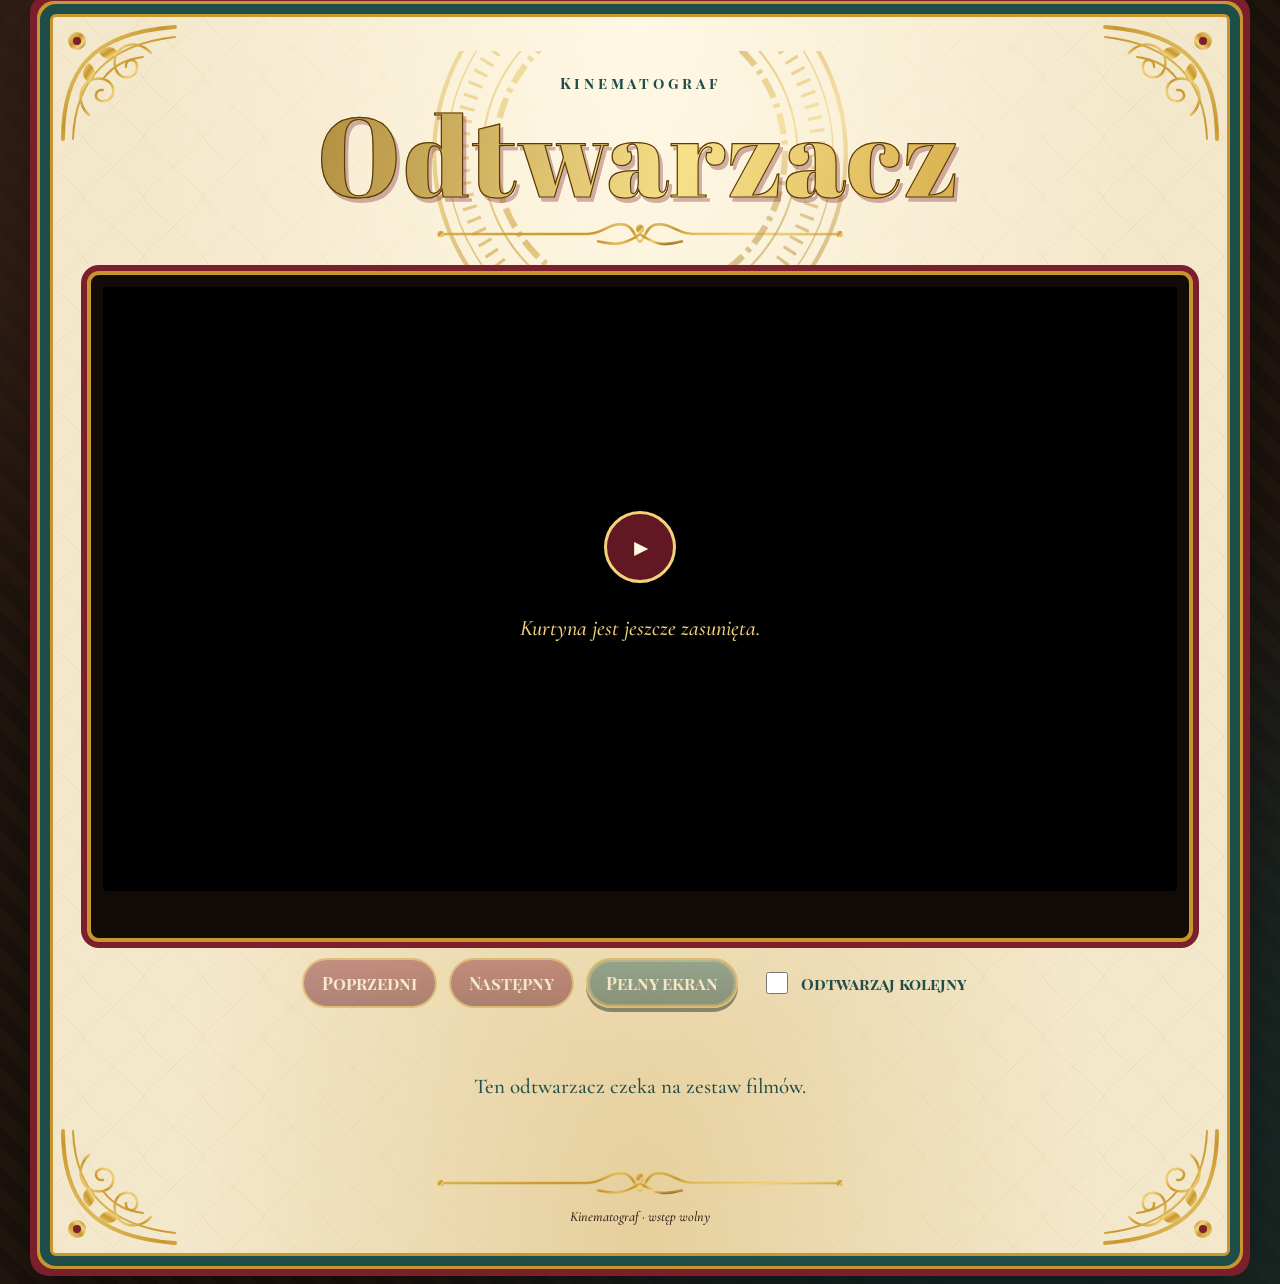
==== index.html @ a7660237 "Eksport i zapis wciagaja wklejone lacza, nawet bez klikniecia Dodaj Gdy w polu byly adresy, a ktos o" ====
<!doctype html>
<html lang="pl">
<head>
<meta charset="utf-8">
<meta name="viewport" content="width=device-width,initial-scale=1,viewport-fit=cover">
<title>Odtwarzacz</title>
<meta name="description" content="Dedykacja, odtwarzacz i plakaty filmów do wspólnego oglądania. Wstęp wolny.">
<meta name="theme-color" content="#1d1410">
<meta property="og:type" content="website">
<meta property="og:locale" content="pl_PL">
<meta property="og:site_name" content="Odtwarzacz">
<meta property="og:title" content="Odtwarzacz – zestaw filmów">
<meta property="og:description" content="Dedykacja, odtwarzacz i plakaty filmów do wspólnego oglądania. Wstęp wolny.">
<meta property="og:url" content="https://gladiator2201.github.io/odtwarzacz/">
<meta property="og:image" content="https://gladiator2201.github.io/odtwarzacz/og.jpg">
<meta property="og:image:width" content="1200">
<meta property="og:image:height" content="630">
<meta property="og:image:alt" content="Odtwarzacz – zestaw filmów">
<meta name="twitter:card" content="summary_large_image">
<meta name="twitter:title" content="Odtwarzacz – zestaw filmów">
<meta name="twitter:description" content="Dedykacja, odtwarzacz i plakaty filmów do wspólnego oglądania. Wstęp wolny.">
<meta name="twitter:image" content="https://gladiator2201.github.io/odtwarzacz/og.jpg">
<link rel="icon" href="data:image/svg+xml,%3Csvg xmlns='http://www.w3.org/2000/svg' viewBox='0 0 100 100'%3E%3Ccircle cx='50' cy='50' r='46' fill='%237a1f2b' stroke='%23c8962e' stroke-width='6'/%3E%3Cpolygon points='40,30 40,70 72,50' fill='%23f3d27a'/%3E%3C/svg%3E">
<link rel="preconnect" href="https://fonts.googleapis.com"><link rel="preconnect" href="https://fonts.gstatic.com" crossorigin>
<link href="https://fonts.googleapis.com/css2?family=Abril+Fatface&family=Cormorant+Garamond:ital,wght@0,500;0,700;1,500;1,700&family=Great+Vibes&family=Playfair+Display+SC:wght@700;900&display=swap&subset=latin-ext" rel="stylesheet">
<link rel="stylesheet" href="style.css?v=20261124d">
</head>
<body>
<svg width="0" height="0" style="position:absolute" aria-hidden="true"><defs>
<linearGradient id="gold" x1="0" y1="0" x2="1" y2="1"><stop offset="0" stop-color="#f7e08a"/><stop offset=".45" stop-color="#c8962e"/><stop offset=".7" stop-color="#f3d27a"/><stop offset="1" stop-color="#8a6116"/></linearGradient>
<symbol id="corner" viewBox="0 0 120 120"><g fill="none" stroke="url(#gold)" stroke-linecap="round">
<path stroke-width="4" d="M4 116 C4 50 30 10 116 4"/>
<path stroke-width="2" d="M14 116 C16 62 44 22 116 14"/>
<path stroke-width="2.5" d="M30 92 C14 78 22 52 44 56 C60 60 56 80 42 78 C34 76 36 66 44 67"/>
<path stroke-width="2.5" d="M92 30 C78 14 52 22 56 44 C60 60 80 56 78 42 C76 34 66 36 67 44"/>
<path stroke-width="2" d="M44 56 C56 40 70 36 84 34"/>
</g><g fill="url(#gold)"><circle cx="18" cy="18" r="9"/><circle cx="18" cy="18" r="4" fill="#7a1f2b"/><path d="M40 30 q10 -12 20 0 q-10 12 -20 0z"/><path d="M30 40 q-12 10 0 20 q12 -10 0 -20z"/></g></symbol>
<symbol id="halo" viewBox="0 0 400 400"><g fill="none" stroke="url(#gold)"><circle cx="200" cy="200" r="196" stroke-width="4"/><circle cx="200" cy="200" r="184" stroke-width="1.5"/>
<circle cx="200" cy="200" r="170" stroke-width="14" stroke-dasharray="3 9"/><circle cx="200" cy="200" r="150" stroke-width="2"/><circle cx="200" cy="200" r="138" stroke-width="6" stroke-dasharray="20 6 4 6"/></g></symbol>
<symbol id="rule" viewBox="0 0 400 30"><g fill="none" stroke="url(#gold)" stroke-width="2.5" stroke-linecap="round"><path d="M10 15 H150 C165 15 170 4 185 6 C195 8 196 22 200 22 C204 22 205 8 215 6 C230 4 235 15 250 15 H390"/><path d="M160 22 C175 26 185 26 200 15 C215 26 225 26 240 22"/></g><circle cx="200" cy="10" r="4" fill="url(#gold)"/><circle cx="10" cy="15" r="3" fill="url(#gold)"/><circle cx="390" cy="15" r="3" fill="url(#gold)"/></symbol>
</defs></svg>
<div class="frame">
<svg class="cn tl"><use href="#corner"/></svg><svg class="cn tr"><use href="#corner"/></svg><svg class="cn bl"><use href="#corner"/></svg><svg class="cn br"><use href="#corner"/></svg>
<header class="hero small">
  <div class="halo"><svg><use href="#halo"/></svg></div>
  <p class="kick">Kinematograf</p>
  <h1 class="gold">Odtwarzacz</h1>
  <p id="dedication" class="script"></p>
  <svg class="rule"><use href="#rule"/></svg>
</header>

<section class="screen">
  <figure class="player">
    <div id="stage"></div>
    <figcaption id="now-playing"></figcaption>
  </figure>
  <div class="transport">
    <button type="button" class="btn" id="btn-prev" disabled>Poprzedni</button>
    <button type="button" class="btn" id="btn-next" disabled>Następny</button>
    <button type="button" class="btn ghost" id="btn-full" disabled>Pełny ekran</button>
    <label class="chk"><input type="checkbox" id="chk-autonext"> Odtwarzaj kolejny</label>
  </div>
  <div class="share-fb-wrap">
    <button type="button" class="btn-fb" id="btn-fb" hidden>Udostępnij na Facebooku</button>
  </div>
</section>

<div id="posters-wrap" hidden>
  <h2 class="gold2">Plakaty</h2>
  <main id="posters" class="tiles"></main>
</div>
<p id="empty-msg" class="empty">Ten odtwarzacz czeka na zestaw filmów.</p>

<footer class="credits">
  <svg class="rule"><use href="#rule"/></svg>
  <p class="small">Kinematograf · wstęp wolny</p>
</footer>
</div>
<script src="player.js?v=20261124d"></script>
<script src="viewer.js?v=20261124d"></script>
</body>
</html>
---- style.css ----
:root{
  --cream:#f4e8cc;
  --paper:#efdfb8;
  --ink:#2a1b12;
  --wine:#7a1f2b;
  --teal:#1f4d4a;
  --gold:#c8962e;
  --gold2:#f3d27a;
  --tile:#fbf3de;
}
*{box-sizing:border-box;-webkit-tap-highlight-color:transparent}
html{scroll-behavior:smooth}
body{
  margin:0;
  color:var(--ink);
  font:500 19px/1.5 "Cormorant Garamond",Georgia,serif;
  background:#1d1410;
  background-image:
    radial-gradient(circle at 20% 10%,#3b2418 0,transparent 40%),
    radial-gradient(circle at 80% 90%,#16302e 0,transparent 45%),
    repeating-linear-gradient(45deg,#21160f 0 14px,#1b120d 14px 28px);
  min-height:100%;
}
button,input,textarea,select{font:inherit;color:inherit}
button{cursor:pointer}
.frame{
  position:relative;
  max-width:1180px;
  margin:14px auto 28px;
  padding:34px 34px 16px;
  background:var(--cream);
  background-image:
    radial-gradient(ellipse at 50% 0,#fff8e4 0,transparent 60%),
    radial-gradient(ellipse at 50% 100%,#e6cf9b 0,transparent 55%),
    url("data:image/svg+xml,%3Csvg xmlns='http://www.w3.org/2000/svg' width='60' height='60'%3E%3Cpath d='M30 0 C40 15 45 15 60 30 C45 45 40 45 30 60 C20 45 15 45 0 30 C15 15 20 15 30 0Z' fill='none' stroke='%23c8962e' stroke-opacity='.13'/%3E%3C/svg%3E");
  border:3px solid var(--gold);
  outline:10px solid var(--teal);
  outline-offset:0;
  box-shadow:0 0 0 13px var(--gold),0 0 0 20px var(--wine),0 20px 60px #000a;
  border-radius:6px;
}
.cn{position:absolute;width:120px;height:120px;pointer-events:none;z-index:2}
.cn.tl{left:6px;top:6px}
.cn.tr{right:6px;top:6px;transform:scaleX(-1)}
.cn.bl{left:6px;bottom:6px;transform:scaleY(-1)}
.cn.br{right:6px;bottom:6px;transform:scale(-1,-1)}
.hero{position:relative;text-align:center;padding:28px 10px 8px;overflow:hidden}
.hero.small{padding-top:22px}
.halo{position:absolute;left:50%;top:50%;width:min(420px,92vw);aspect-ratio:1;transform:translate(-50%,-50%);opacity:.55;pointer-events:none}
.halo svg{width:100%;height:100%;animation:spin 90s linear infinite}
@keyframes spin{to{transform:rotate(360deg)}}
.kick{position:relative;font:700 15px "Playfair Display SC",serif;letter-spacing:.25em;color:var(--teal);margin:0}
.gold{
  position:relative;margin:.05em 0 0;
  font:400 clamp(44px,9vw,112px)/1 "Abril Fatface",serif;letter-spacing:.02em;
  background:linear-gradient(100deg,#8a6116 0%,#f7e08a 22%,#c8962e 38%,#fff3c0 50%,#c8962e 62%,#8a6116 80%,#f3d27a 100%);
  background-size:250% 100%;
  -webkit-background-clip:text;background-clip:text;color:transparent;
  -webkit-text-stroke:1.2px #5a3a0c;
  filter:drop-shadow(3px 4px 0 #7a1f2b55);
  animation:sheen 6s ease-in-out infinite;
}
@keyframes sheen{0%,100%{background-position:0 0}50%{background-position:100% 0}}
.script{position:relative;font:400 clamp(32px,5.4vw,58px)/1.15 "Great Vibes",cursive;color:var(--wine);margin:.15em 0 .15em;min-height:1.15em}
.script:empty{display:none}
.gold2{font:400 clamp(30px,5vw,48px) "Abril Fatface";color:var(--wine);text-align:center;text-shadow:2px 2px 0 var(--gold2);margin:.6em 0 .25em}
.rule{display:block;width:min(420px,80%);height:34px;margin:6px auto}
.lead{max-width:820px;margin:10px auto 16px;text-align:center;font-size:21px}

/* Player */
.screen{display:grid;gap:14px;margin:6px 0 8px}
.player{
  margin:0;
  background:#120b08;
  padding:12px;
  border:4px solid var(--gold);
  border-radius:12px;
  box-shadow:0 0 0 6px var(--wine);
}
.player figcaption{
  font:400 22px/1.25 "Abril Fatface",serif;
  color:var(--gold2);
  margin:8px 0 0;
  text-align:center;
  min-height:1.25em;
}
#stage{
  --ar:1.777777;
  --yt-bar-h:64px;
  position:relative;
  width:min(100%, calc(80vh * var(--ar)));
  margin:0 auto;
  background:#000;
  overflow:hidden;
  border-radius:4px;
  transition:width .45s ease;
  display:flex;
  flex-direction:column;
}
.stage-inner{
  position:relative;
  width:100%;
  max-height:80vh;
  aspect-ratio:var(--ar);
  overflow:hidden;
  background:#000;
  flex:0 0 auto;
  transition:aspect-ratio .45s ease;
}
#stage iframe,#stage video{
  position:absolute;inset:0;width:100%;height:100%;border:0;background:#000;display:block;
}
.placeholder{
  position:absolute;inset:0;
  display:flex;flex-direction:column;align-items:center;justify-content:center;
  gap:8px;padding:24px;text-align:center;
  color:var(--gold2);font:italic 500 22px/1.4 "Cormorant Garamond",serif;
}
.placeholder .mark{
  width:72px;height:72px;border-radius:50%;
  display:grid;place-items:center;
  font-style:normal;font-size:30px;color:#fff8e0;
  background:#7a1f2bcc;border:3px solid var(--gold2);
  box-shadow:0 0 0 6px #0004;
}

/* Transport */
.transport{
  display:flex;flex-wrap:wrap;align-items:center;justify-content:center;gap:12px;
  margin:2px 0 8px;
}
.btn{
  display:inline-block;text-decoration:none;
  font:700 17px "Playfair Display SC",serif;
  color:#fff8e0;
  background:linear-gradient(#8f2a37,#5e1520);
  border:2px solid var(--gold);
  padding:12px 18px;
  border-radius:30px;
  box-shadow:inset 0 0 0 2px #f3d27a55,0 4px 0 #3b0d14;
  transition:transform .15s,background .15s;
  min-height:48px;
}
.btn:hover{background:linear-gradient(#2b6560,#173c39)}
.btn:active{transform:translateY(3px);box-shadow:none}
.btn[disabled]{opacity:.45;cursor:default;transform:none;box-shadow:none}
.btn.ghost{
  background:linear-gradient(#2b6560,#173c39);
  box-shadow:inset 0 0 0 2px #f3d27a55,0 4px 0 #0d2422;
}
.chk{
  display:inline-flex;align-items:center;gap:10px;
  font:700 16px "Playfair Display SC",serif;
  color:var(--teal);
  user-select:none;
  padding:8px 12px;
  min-height:48px;
}
.chk input{
  width:22px;height:22px;accent-color:var(--wine);
}

/* Posters / tiles — match Piękna Epoka */
.tiles{display:grid;grid-template-columns:repeat(auto-fill,minmax(200px,1fr));gap:22px;margin:16px 0 26px}
.tile{
  display:flex;flex-direction:column;align-items:center;text-align:center;
  color:var(--ink);background:var(--tile);
  border:2px solid var(--gold);
  border-radius:120px 120px 10px 10px;
  padding:12px 12px 16px;
  box-shadow:0 0 0 5px var(--cream),0 0 0 7px var(--wine);
  transition:transform .25s,box-shadow .25s;
  cursor:pointer;
}
.tile:hover{transform:translateY(-6px)}
.tile:active{transform:scale(.95)}
.tile.on{
  box-shadow:0 0 0 5px var(--cream),0 0 0 8px var(--teal),0 0 0 12px var(--gold);
  transform:translateY(-4px);
}
.tile .arch{width:100%}
.tile b{font:400 22px/1.15 "Abril Fatface",serif;color:var(--teal);margin-top:10px;display:block}
.tile small{font:700 14px "Playfair Display SC",serif;color:var(--wine);margin-top:4px;display:block}
.arch{display:block;border-radius:140px 140px 6px 6px;overflow:hidden;border:3px double var(--gold);aspect-ratio:4/3.2}
.th{position:relative;display:block;width:100%;height:100%;overflow:hidden;background:#1a100c}
.th img{position:absolute;inset:0;width:100%;height:100%;object-fit:cover}
.th .ph{
  position:absolute;inset:0;
  display:grid;place-items:center;
  background:
    radial-gradient(ellipse at 50% 40%,#3b2418 0,transparent 60%),
    repeating-linear-gradient(90deg,#1a100c 0 18px,#24160f 18px 22px);
  color:var(--gold2);font:400 42px "Abril Fatface",serif;
}
.shine{position:absolute;inset:0;background:linear-gradient(115deg,transparent 35%,#fff6 48%,#ffe9a066 52%,transparent 65%);background-size:300% 100%;animation:shine 5s ease-in-out infinite;pointer-events:none;mix-blend-mode:screen}
@keyframes shine{0%,60%{background-position:120% 0}100%{background-position:-120% 0}}
.play{
  position:absolute;left:50%;top:55%;translate:-50% -50%;
  width:64px;height:64px;border-radius:50%;
  display:grid;place-items:center;
  font-style:normal;font-size:26px;color:#fff8e0;
  background:#7a1f2bcc;border:3px solid var(--gold2);
  box-shadow:0 0 0 6px #0004;animation:pulse 2.4s infinite;pointer-events:none;
}
@keyframes pulse{50%{scale:1.12}}
.tile-tools{display:flex;flex-wrap:wrap;justify-content:center;gap:6px;margin-top:10px;width:100%}
.tile-tools .btn{padding:8px 12px;font-size:13px;min-height:42px;border-radius:22px}

.empty{
  text-align:center;font-size:21px;padding:10px 16px 28px;color:var(--teal);
}

/* Editor */
.editor{margin:8px 0 18px;padding:8px 8px 4px}
.panel{
  background:#fbf3de;
  border:2px solid var(--gold);
  box-shadow:0 0 0 5px var(--cream),0 0 0 7px var(--teal);
  border-radius:12px;
  padding:18px 18px 16px;
  margin:0 auto 18px;
  max-width:920px;
}
.fields{display:grid;gap:14px}
label.fld{display:grid;gap:6px;font:700 15px "Playfair Display SC",serif;color:var(--teal);letter-spacing:.04em}
.hint{font:italic 500 16px "Cormorant Garamond",serif;color:var(--ink);letter-spacing:0;opacity:.85}
input[type=text],textarea,select{
  width:100%;
  background:#fff8e4;
  border:2px solid var(--gold);
  border-radius:8px;
  padding:12px 14px;
  font:500 19px/1.4 "Cormorant Garamond",Georgia,serif;
  color:var(--ink);
  min-height:48px;
}
textarea{min-height:132px;resize:vertical}
input:focus,textarea:focus,select:focus,.btn:focus-visible,.tile:focus-visible,.chk input:focus-visible,.qr:focus-visible{
  outline:4px solid var(--wine);outline-offset:2px;
}
.row{display:flex;flex-wrap:wrap;gap:10px;align-items:end}
.row .fld{flex:1 1 200px}
.actions{display:flex;flex-wrap:wrap;gap:10px;justify-content:center;margin-top:6px}
.status{text-align:center;font-style:italic;min-height:1.4em;margin:8px 0 0}
.status.err{color:var(--wine)}

/* Share overlay */
.ov{position:fixed;inset:0;z-index:99;display:grid;place-items:center;background:#120b08e6;backdrop-filter:blur(3px);animation:fade .25s;padding:16px}
.ov[hidden]{display:none}
@keyframes fade{from{opacity:0}}
.ovbox{
  background:var(--cream);
  padding:22px 22px 18px;
  border:6px solid var(--gold);
  box-shadow:0 0 0 8px var(--wine);
  border-radius:10px;
  text-align:center;
  max-width:min(640px,96vw);
  width:100%;
}
.ovbox h2{font:400 30px "Abril Fatface",serif;color:var(--teal);margin:0 0 8px}
.ovbox .share-link{margin:10px 0;text-align:left}
.ovbox .qr-wrap{display:flex;justify-content:center;margin:12px 0}
.ovbox .qr-wrap img,.ovbox .qr-wrap canvas{
  width:min(280px,70vw);height:auto;
  background:#fff;padding:8px;border:3px solid var(--gold);border-radius:8px;
  image-rendering:pixelated;
}
.ovhint{margin:6px 0 0;font-style:italic;font-size:16px}
.qr{
  position:relative;width:110px;height:110px;padding:5px;
  background:#fff;border:3px solid var(--gold);border-radius:8px;
  cursor:zoom-in;
}
.qr img{width:100%;height:100%;image-rendering:pixelated;display:block}

.credits{text-align:center;padding:8px 0 10px}
.credits .small{font-size:14px;margin:6px 0 0;font-style:italic}

@media (max-width:700px){
  body{font-size:18px}
  .frame{margin:6px;padding:22px 12px 8px;outline-width:5px;box-shadow:0 0 0 8px var(--gold),0 0 0 12px var(--wine)}
  .cn{width:64px;height:64px}
  .tiles{grid-template-columns:1fr 1fr;gap:14px}
  .tile b{font-size:18px}
  .player{padding:8px}
  .player figcaption{font-size:18px}
  .btn{font-size:15px;padding:10px 14px}
  .panel{padding:14px 12px}
}
@media (prefers-reduced-motion:reduce){*{animation:none!important;transition:none!important}}

/* Custom YouTube chrome: clicks never reach the iframe */
.yt-layer{
  position:absolute;inset:0;
  overflow:hidden;background:#000;
  z-index:1;
}
.yt-layer iframe,#stage.has-yt iframe{
  position:absolute;inset:0;width:100%;height:100%;
  border:0;pointer-events:none;background:#000;
}
.yt-shield{
  position:absolute;inset:0;
  z-index:2;
  background:transparent;
  cursor:pointer;
}
/* YT title/logo: no solid masks over the picture — full frame stays visible. */
.yt-cover{
  position:absolute;inset:0;
  z-index:3;
  display:flex;align-items:center;justify-content:center;
  background:#000;
  cursor:pointer;
}
.yt-cover[hidden]{display:none!important}
.yt-cover-img{
  position:absolute;inset:0;width:100%;height:100%;
  object-fit:cover;
  filter:brightness(.72);
}
.yt-cover-img[hidden]{display:none}
.yt-cover::after{
  content:"";position:absolute;inset:0;
  background:radial-gradient(ellipse at 50% 50%,#0000 0%,#0006 70%,#0009 100%);
  pointer-events:none;
}
.yt-cover-btn{
  position:relative;z-index:1;
  min-width:92px;min-height:92px;padding:8px 18px;
  border-radius:50%;
  border:3px solid var(--gold2);
  background:#7a1f2bcc;
  color:#fff8e0;
  font:400 34px/1 "Abril Fatface",serif;
  box-shadow:0 0 0 6px #0004,0 8px 24px #0008;
  cursor:pointer;
}
.yt-cover-btn:hover{background:#2b6560cc;transform:scale(1.05)}
.yt-cover-btn:focus-visible{outline:4px solid var(--gold2);outline-offset:3px}
.yt-bar{
  position:relative;
  z-index:5;
  display:flex;align-items:center;gap:8px;
  width:100%;
  box-sizing:border-box;
  padding:10px 12px;
  background:#000;
  color:var(--gold2);
  flex:0 0 auto;
  border-top:1px solid #c8962e55;
}
.yt-ctrl{
  appearance:none;-webkit-appearance:none;
  flex:0 0 auto;
  min-width:44px;min-height:44px;
  padding:0 8px;
  border:2px solid var(--gold);
  border-radius:10px;
  background:linear-gradient(#8f2a37,#5e1520);
  color:#fff8e0;
  font:700 16px/1 "Playfair Display SC",serif;
  box-shadow:inset 0 0 0 1px #f3d27a55;
  cursor:pointer;
}
.yt-ctrl:hover{background:linear-gradient(#2b6560,#173c39)}
.yt-ctrl:focus-visible{outline:3px solid var(--gold2);outline-offset:2px}
.yt-time{
  font:700 13px/1 "Playfair Display SC",serif;
  color:var(--gold2);
  min-width:3.2em;
  text-align:center;
  letter-spacing:.03em;
  user-select:none;
}
.yt-seek,.yt-vol{
  -webkit-appearance:none;appearance:none;
  height:8px;border-radius:8px;
  background:#fff3;outline:none;
  accent-color:var(--gold);
  cursor:pointer;
}
.yt-seek{flex:1 1 auto;min-width:50px}
.yt-vol{flex:0 0 84px;width:84px}
.yt-seek::-webkit-slider-thumb,.yt-vol::-webkit-slider-thumb{
  -webkit-appearance:none;appearance:none;
  width:18px;height:18px;border-radius:50%;
  background:var(--gold2);border:2px solid var(--wine);
}
.yt-seek::-moz-range-thumb,.yt-vol::-moz-range-thumb{
  width:18px;height:18px;border-radius:50%;
  background:var(--gold2);border:2px solid var(--wine);
}

#stage:fullscreen,#stage:-webkit-full-screen{
  width:100vw!important;height:100vh!important;
  max-width:none!important;max-height:none!important;
  aspect-ratio:auto;border-radius:0;background:#000;
  display:flex;flex-direction:column;
  align-items:center;justify-content:center;
  margin:0;overflow:hidden;
}
#stage:fullscreen .stage-inner,
#stage:-webkit-full-screen .stage-inner{
  position:relative;inset:auto;
  width:min(100vw, calc((100vh - var(--yt-bar-h, 64px)) * var(--ar, 1.777777)));
  height:min(calc(100vh - var(--yt-bar-h, 64px)), calc(100vw / var(--ar, 1.777777)));
  max-height:none;
  aspect-ratio:var(--ar, 16/9);
  flex:0 0 auto;
  overflow:hidden;
}
#stage:fullscreen .yt-bar,
#stage:-webkit-full-screen .yt-bar{
  width:min(100vw, calc((100vh - var(--yt-bar-h, 64px)) * var(--ar, 1.777777)));
}

@media (max-width:700px){
  .yt-vol{display:none}
  .yt-ctrl{min-width:40px;min-height:40px}
  .yt-cover-btn{min-width:80px;min-height:80px;font-size:28px}
  .yt-bar{gap:6px;padding:14px 8px 8px}
}
.yt-cover-hint{
  position:relative;z-index:1;
  margin-top:12px;
  font:700 18px "Playfair Display SC",serif;
  color:var(--gold2);
  text-shadow:0 2px 8px #000a;
  pointer-events:none;
  min-height:1.2em;
}
.yt-cover{flex-direction:column;gap:4px}

/* Facebook share — discreet in the viewer, regular in the editor */
.share-fb-wrap{text-align:center;margin:0 0 10px}
.btn-fb{
  appearance:none;-webkit-appearance:none;
  font:700 14px "Playfair Display SC",serif;
  color:var(--teal);
  background:transparent;
  border:1.5px solid var(--teal);
  padding:8px 16px;
  border-radius:24px;
  min-height:42px;
  cursor:pointer;
  letter-spacing:.03em;
}
.btn-fb:hover{background:var(--teal);color:var(--cream)}
.btn-fb:focus-visible{outline:3px solid var(--wine);outline-offset:2px}
.btn-fb[hidden],.share-fb-wrap[hidden]{display:none!important}
.btn-fb.solid{
  color:#fff8e0;
  background:linear-gradient(#3b5998,#2d4373);
  border-color:#f3d27a;
  box-shadow:inset 0 0 0 2px #f3d27a55,0 4px 0 #1c2a4a;
  font-size:16px;
  min-height:48px;
  padding:12px 18px;
  border-radius:30px;
  border-width:2px;
}
.btn-fb.solid:hover{background:linear-gradient(#2d4373,#1c2a4a)}

.ratio-fld{
  display:flex;flex-direction:column;align-items:stretch;gap:4px;
  width:100%;margin-top:10px;padding:10px 8px 8px;
  box-sizing:border-box;
  background:#1d1410;
  border:2px solid var(--gold);
  border-radius:10px;
  font:700 15px "Playfair Display SC",serif;
  color:var(--gold2);letter-spacing:.06em;
  text-transform:uppercase;
}
.ratio-fld span{display:block;text-align:center}
.ratio-fld .ratio-hint{
  font:italic 500 13px/1.3 "Cormorant Garamond",serif;
  color:var(--cream);
  letter-spacing:0;text-transform:none;text-align:center;
}
.ratio-fld select{
  min-height:48px;width:100%;
  background:#fff8e4;border:2px solid var(--gold);border-radius:8px;
  padding:6px 8px;color:var(--ink);
  font:700 18px "Cormorant Garamond",Georgia,serif;
}
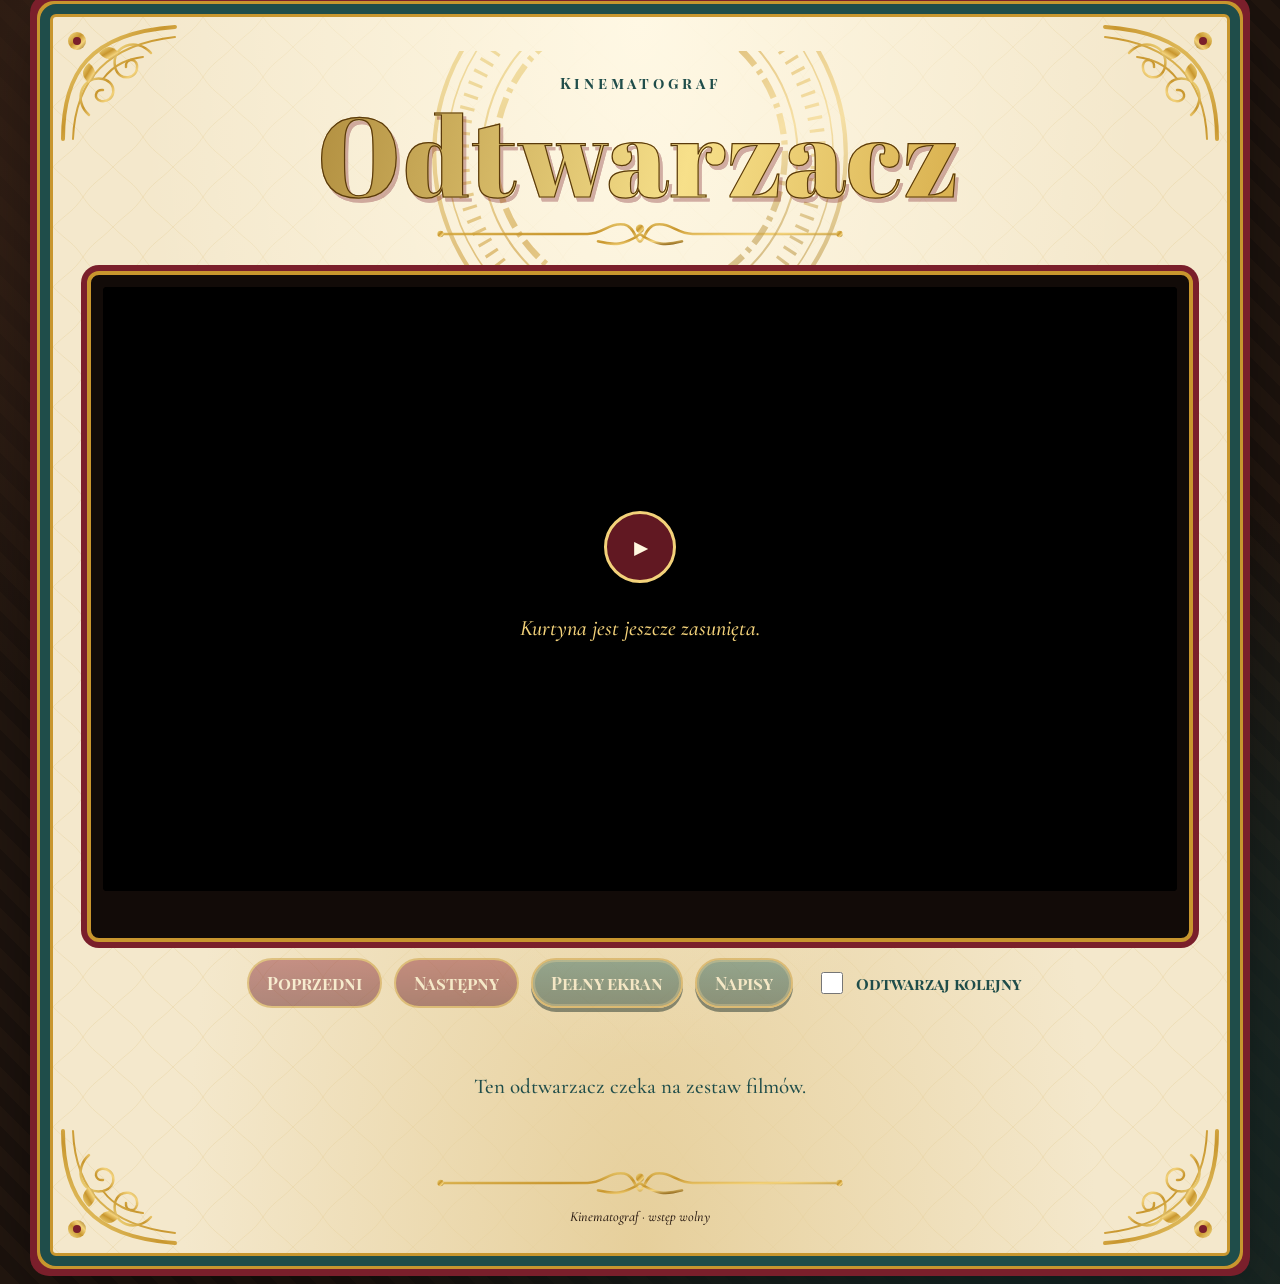
==== commit 60c490c8: "Wylacz napisy YouTube domyslnie, przycisk Napisy do wlaczenia" ====
--- a/index.html
+++ b/index.html
@@ -23,7 +23,7 @@
 <link rel="icon" href="data:image/svg+xml,%3Csvg xmlns='http://www.w3.org/2000/svg' viewBox='0 0 100 100'%3E%3Ccircle cx='50' cy='50' r='46' fill='%237a1f2b' stroke='%23c8962e' stroke-width='6'/%3E%3Cpolygon points='40,30 40,70 72,50' fill='%23f3d27a'/%3E%3C/svg%3E">
 <link rel="preconnect" href="https://fonts.googleapis.com"><link rel="preconnect" href="https://fonts.gstatic.com" crossorigin>
 <link href="https://fonts.googleapis.com/css2?family=Abril+Fatface&family=Cormorant+Garamond:ital,wght@0,500;0,700;1,500;1,700&family=Great+Vibes&family=Playfair+Display+SC:wght@700;900&display=swap&subset=latin-ext" rel="stylesheet">
-<link rel="stylesheet" href="style.css?v=20261124d">
+<link rel="stylesheet" href="style.css?v=20261124k">
 </head>
 <body>
 <svg width="0" height="0" style="position:absolute" aria-hidden="true"><defs>
@@ -58,6 +58,7 @@
     <button type="button" class="btn" id="btn-prev" disabled>Poprzedni</button>
     <button type="button" class="btn" id="btn-next" disabled>Następny</button>
     <button type="button" class="btn ghost" id="btn-full" disabled>Pełny ekran</button>
+    <button type="button" class="btn ghost" id="btn-cc" aria-pressed="false" disabled>Napisy</button>
     <label class="chk"><input type="checkbox" id="chk-autonext"> Odtwarzaj kolejny</label>
   </div>
   <div class="share-fb-wrap">
@@ -76,7 +77,7 @@
   <p class="small">Kinematograf · wstęp wolny</p>
 </footer>
 </div>
-<script src="player.js?v=20261124d"></script>
-<script src="viewer.js?v=20261124d"></script>
+<script src="player.js?v=20261124k"></script>
+<script src="viewer.js?v=20261124k"></script>
 </body>
 </html>
--- a/style.css
+++ b/style.css
@@ -148,6 +148,10 @@
   background:linear-gradient(#2b6560,#173c39);
   box-shadow:inset 0 0 0 2px #f3d27a55,0 4px 0 #0d2422;
 }
+.btn[aria-pressed="true"],.btn.on{
+  background:linear-gradient(#8f2a37,#5e1520);
+  box-shadow:inset 0 0 0 2px #f3d27a55,0 4px 0 #3b0d14;
+}
 .chk{
   display:inline-flex;align-items:center;gap:10px;
   font:700 16px "Playfair Display SC",serif;
@@ -234,7 +238,7 @@
   color:var(--ink);
   min-height:48px;
 }
-textarea{min-height:132px;resize:vertical}
+textarea{min-height:168px;resize:vertical}
 input:focus,textarea:focus,select:focus,.btn:focus-visible,.tile:focus-visible,.chk input:focus-visible,.qr:focus-visible{
   outline:4px solid var(--wine);outline-offset:2px;
 }
@@ -342,7 +346,7 @@
 .yt-bar{
   position:relative;
   z-index:5;
-  display:flex;align-items:center;gap:8px;
+  display:flex;align-items:center;flex-wrap:wrap;gap:8px;
   width:100%;
   box-sizing:border-box;
   padding:10px 12px;
@@ -366,6 +370,11 @@
 }
 .yt-ctrl:hover{background:linear-gradient(#2b6560,#173c39)}
 .yt-ctrl:focus-visible{outline:3px solid var(--gold2);outline-offset:2px}
+.yt-ctrl[disabled]{opacity:.45;cursor:default}
+/* Ikona pełnego ekranu tylko w trybie pełnoekranowym — na stronie zostaje jeden przycisk „Pełny ekran”. */
+.yt-ctrl.yt-fs{display:none}
+#stage:fullscreen .yt-ctrl.yt-fs,
+#stage:-webkit-full-screen .yt-ctrl.yt-fs{display:inline-flex;align-items:center;justify-content:center}
 .yt-time{
   font:700 13px/1 "Playfair Display SC",serif;
   color:var(--gold2);
